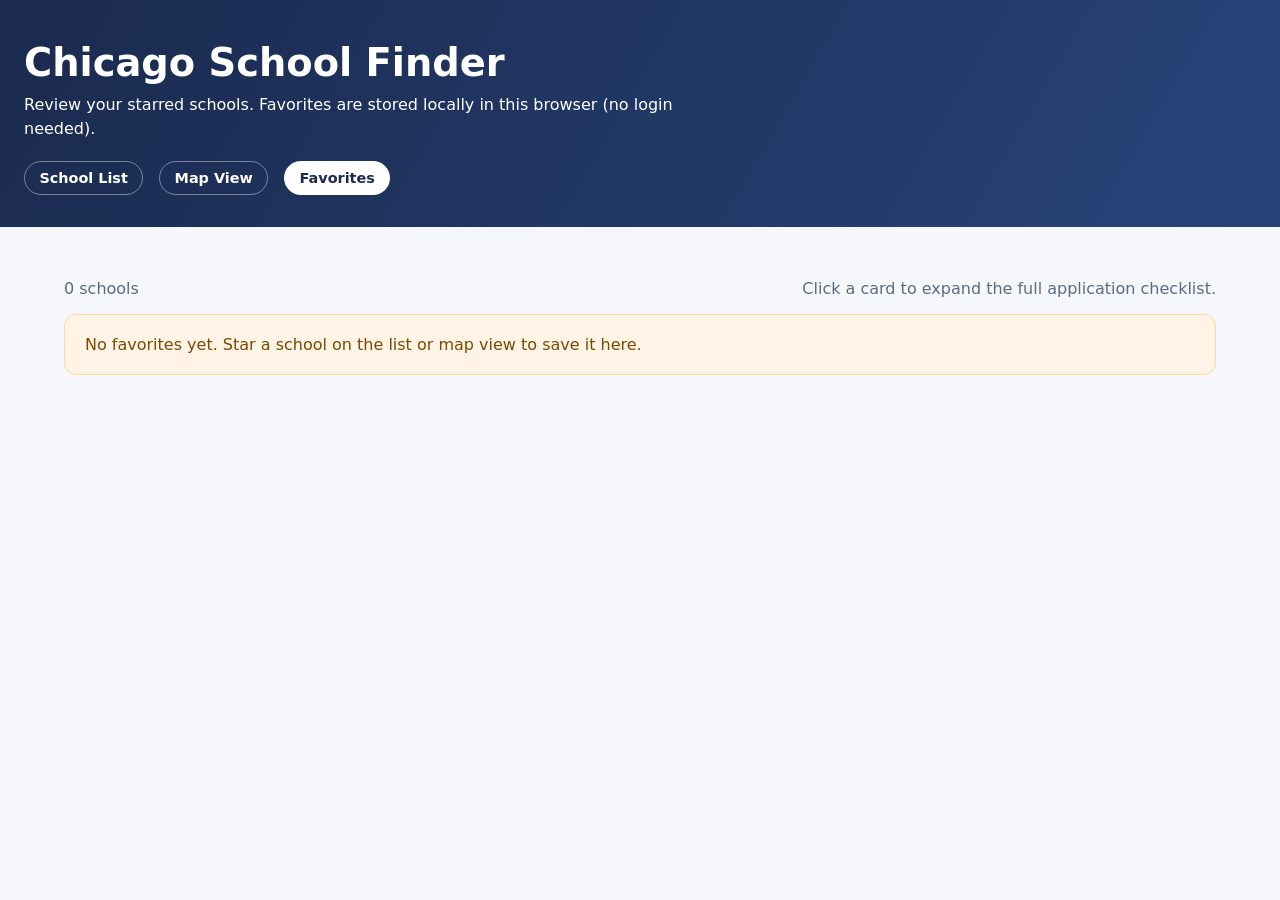
==== favorites.html @ c8cebf68 "Add Chicago school finder web app" ====
<!DOCTYPE html>
<html lang="en">
  <head>
    <meta charset="UTF-8" />
    <meta name="viewport" content="width=device-width, initial-scale=1.0" />
    <title>Chicago School Finder | Favorites</title>
    <link rel="stylesheet" href="styles.css" />
  </head>
  <body>
    <header>
      <h1>Chicago School Finder</h1>
      <p>
        Review your starred schools. Favorites are stored locally in this browser (no
        login needed).
      </p>
      <nav>
        <a href="index.html">School List</a>
        <a href="map.html">Map View</a>
        <a class="active" href="favorites.html">Favorites</a>
      </nav>
    </header>

    <main>
      <div class="results-meta">
        <span id="results-count">0 schools</span>
        <span>Click a card to expand the full application checklist.</span>
      </div>
      <section id="cards" class="card-grid" aria-live="polite"></section>
      <div id="empty-state" class="empty-state" hidden>
        No favorites yet. Star a school on the list or map view to save it here.
      </div>
    </main>

    <script type="module" src="favorites.js"></script>
  </body>
</html>
---- styles.css ----
:root {
  color-scheme: light;
  font-family: "Inter", "Segoe UI", system-ui, -apple-system, sans-serif;
  --navy: #1b2a4e;
  --blue: #3a6df0;
  --light: #f5f7fb;
  --card: #ffffff;
  --text: #1c2533;
  --muted: #5d6b82;
  --border: #d9e1f2;
  --accent: #ffb44a;
}

* {
  box-sizing: border-box;
}

body {
  margin: 0;
  background: var(--light);
  color: var(--text);
}

header {
  background: linear-gradient(120deg, #1b2a4e, #27447a);
  color: #fff;
  padding: 2.5rem 1.5rem 2rem;
}

header h1 {
  margin: 0 0 0.5rem;
  font-size: clamp(2rem, 3vw, 2.75rem);
}

header p {
  margin: 0;
  max-width: 720px;
  line-height: 1.5;
}

nav {
  margin-top: 1.25rem;
  display: flex;
  gap: 1rem;
  flex-wrap: wrap;
}

nav a {
  color: #fff;
  text-decoration: none;
  border: 1px solid rgba(255, 255, 255, 0.4);
  padding: 0.5rem 0.9rem;
  border-radius: 999px;
  font-weight: 600;
  font-size: 0.9rem;
}

nav a.active {
  background: #fff;
  color: var(--navy);
}

main {
  padding: 1.75rem 1.5rem 3rem;
  max-width: 1200px;
  margin: 0 auto;
}

.filters {
  background: var(--card);
  border-radius: 16px;
  padding: 1.5rem;
  border: 1px solid var(--border);
  box-shadow: 0 12px 24px rgba(15, 23, 42, 0.06);
}

.filters h2 {
  margin: 0 0 1rem;
  font-size: 1.25rem;
}

.filter-grid {
  display: grid;
  gap: 1rem;
  grid-template-columns: repeat(auto-fit, minmax(200px, 1fr));
}

label {
  display: flex;
  flex-direction: column;
  gap: 0.4rem;
  font-size: 0.9rem;
  color: var(--muted);
}

input,
select {
  padding: 0.55rem 0.75rem;
  border-radius: 10px;
  border: 1px solid var(--border);
  font-size: 0.95rem;
}

.filter-actions {
  margin-top: 1rem;
  display: flex;
  gap: 0.75rem;
  flex-wrap: wrap;
}

button {
  border-radius: 999px;
  border: none;
  padding: 0.6rem 1.1rem;
  font-weight: 600;
  cursor: pointer;
}

button.primary {
  background: var(--blue);
  color: #fff;
}

button.ghost {
  background: #fff;
  color: var(--navy);
  border: 1px solid var(--border);
}

.results-meta {
  margin: 1.5rem 0 1rem;
  display: flex;
  justify-content: space-between;
  flex-wrap: wrap;
  gap: 0.75rem;
  color: var(--muted);
}

.card-grid {
  display: grid;
  grid-template-columns: repeat(auto-fit, minmax(260px, 1fr));
  gap: 1.25rem;
}

.school-card {
  background: var(--card);
  border-radius: 16px;
  padding: 1.25rem;
  border: 1px solid var(--border);
  box-shadow: 0 12px 24px rgba(15, 23, 42, 0.08);
  cursor: pointer;
  position: relative;
  transition: transform 0.2s ease, box-shadow 0.2s ease;
}

.school-card:hover {
  transform: translateY(-3px);
  box-shadow: 0 14px 28px rgba(15, 23, 42, 0.12);
}

.school-card h3 {
  margin-top: 0;
}

.tags {
  display: flex;
  flex-wrap: wrap;
  gap: 0.4rem;
  margin-top: 0.75rem;
}

.tag {
  background: #eef3ff;
  color: #2b4acb;
  padding: 0.2rem 0.6rem;
  border-radius: 999px;
  font-size: 0.75rem;
}

.card-details {
  margin-top: 1rem;
  display: none;
  border-top: 1px solid var(--border);
  padding-top: 1rem;
}

.school-card.expanded .card-details {
  display: block;
}

.detail-grid {
  display: grid;
  gap: 0.75rem;
  grid-template-columns: repeat(auto-fit, minmax(200px, 1fr));
}

.detail-block {
  background: #f7f9ff;
  padding: 0.75rem;
  border-radius: 12px;
  font-size: 0.88rem;
}

.favorite {
  position: absolute;
  top: 1rem;
  right: 1rem;
  font-size: 1.2rem;
  border: none;
  background: transparent;
  cursor: pointer;
}

.favorite.active {
  color: var(--accent);
}

.map-layout {
  display: grid;
  grid-template-columns: minmax(260px, 1fr) 2fr;
  gap: 1.5rem;
}

.map-panel {
  background: var(--card);
  border-radius: 16px;
  border: 1px solid var(--border);
  padding: 1.5rem;
  min-height: 420px;
  display: flex;
  flex-direction: column;
  gap: 1rem;
}

.map-canvas {
  flex: 1;
  background: linear-gradient(135deg, #e2e9ff, #f7f9ff);
  border-radius: 16px;
  position: relative;
  overflow: hidden;
}

.map-marker {
  position: absolute;
  width: 12px;
  height: 12px;
  border-radius: 999px;
  background: var(--blue);
  box-shadow: 0 0 0 6px rgba(58, 109, 240, 0.2);
}

.map-marker span {
  position: absolute;
  top: 14px;
  left: -40px;
  width: 100px;
  font-size: 0.7rem;
  color: var(--navy);
}

.empty-state {
  background: #fff4e6;
  padding: 1.25rem;
  border-radius: 12px;
  border: 1px solid #ffd9a0;
  color: #7a4a00;
}

@media (max-width: 900px) {
  .map-layout {
    grid-template-columns: 1fr;
  }
}
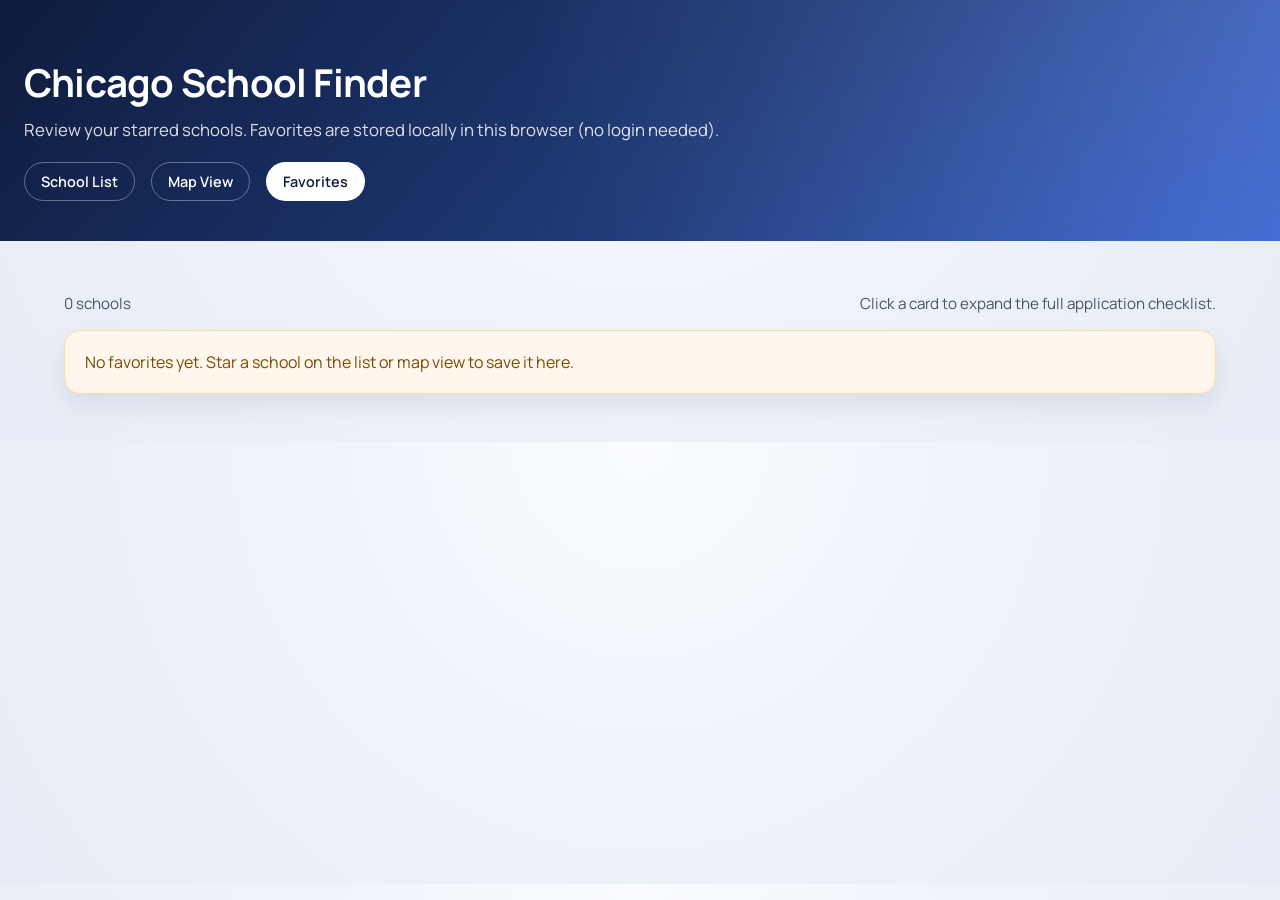
==== commit f9c3c627: "Refresh UI styling" ====
--- a/favorites.html
+++ b/favorites.html
@@ -4,6 +4,12 @@
     <meta charset="UTF-8" />
     <meta name="viewport" content="width=device-width, initial-scale=1.0" />
     <title>Chicago School Finder | Favorites</title>
+    <link rel="preconnect" href="https://fonts.googleapis.com" />
+    <link rel="preconnect" href="https://fonts.gstatic.com" crossorigin />
+    <link
+      href="https://fonts.googleapis.com/css2?family=Manrope:wght@400;500;600;700&display=swap"
+      rel="stylesheet"
+    />
     <link rel="stylesheet" href="styles.css" />
   </head>
   <body>
--- a/styles.css
+++ b/styles.css
@@ -1,14 +1,16 @@
 :root {
   color-scheme: light;
-  font-family: "Inter", "Segoe UI", system-ui, -apple-system, sans-serif;
-  --navy: #1b2a4e;
+  font-family: "Manrope", "Inter", "Segoe UI", system-ui, -apple-system, sans-serif;
+  --navy: #0f1b3d;
   --blue: #3a6df0;
   --light: #f5f7fb;
   --card: #ffffff;
-  --text: #1c2533;
-  --muted: #5d6b82;
-  --border: #d9e1f2;
+  --text: #111827;
+  --muted: #4b5563;
+  --border: #dbe4f3;
   --accent: #ffb44a;
+  --shadow: 0 24px 48px rgba(15, 23, 42, 0.12);
+  --soft-shadow: 0 12px 24px rgba(15, 23, 42, 0.08);
 }
 
 * {
@@ -17,25 +19,39 @@
 
 body {
   margin: 0;
-  background: var(--light);
+  background: radial-gradient(circle at top, #f9fbff 0%, #eef2f9 50%, #e7ecf6 100%);
   color: var(--text);
 }
 
 header {
-  background: linear-gradient(120deg, #1b2a4e, #27447a);
+  background: linear-gradient(130deg, #0f1b3d 0%, #1f3b78 55%, #345fd1 100%);
   color: #fff;
-  padding: 2.5rem 1.5rem 2rem;
+  padding: 3.5rem 1.5rem 2.5rem;
+  position: relative;
+  overflow: hidden;
+}
+
+header::after {
+  content: "";
+  position: absolute;
+  inset: 0;
+  background: radial-gradient(circle at top right, rgba(255, 255, 255, 0.18), transparent 60%);
+  opacity: 0.7;
+  pointer-events: none;
 }
 
 header h1 {
   margin: 0 0 0.5rem;
   font-size: clamp(2rem, 3vw, 2.75rem);
+  letter-spacing: -0.02em;
 }
 
 header p {
   margin: 0;
   max-width: 720px;
   line-height: 1.5;
+  font-size: 1.05rem;
+  color: rgba(255, 255, 255, 0.85);
 }
 
 nav {
@@ -48,11 +64,18 @@
 nav a {
   color: #fff;
   text-decoration: none;
-  border: 1px solid rgba(255, 255, 255, 0.4);
-  padding: 0.5rem 0.9rem;
+  border: 1px solid rgba(255, 255, 255, 0.35);
+  padding: 0.55rem 1rem;
   border-radius: 999px;
   font-weight: 600;
   font-size: 0.9rem;
+  backdrop-filter: blur(10px);
+  transition: all 0.2s ease;
+}
+
+nav a:hover {
+  border-color: rgba(255, 255, 255, 0.8);
+  transform: translateY(-1px);
 }
 
 nav a.active {
@@ -67,16 +90,18 @@
 }
 
 .filters {
-  background: var(--card);
-  border-radius: 16px;
-  padding: 1.5rem;
-  border: 1px solid var(--border);
-  box-shadow: 0 12px 24px rgba(15, 23, 42, 0.06);
+  background: rgba(255, 255, 255, 0.95);
+  border-radius: 20px;
+  padding: 1.75rem;
+  border: 1px solid rgba(219, 228, 243, 0.8);
+  box-shadow: var(--soft-shadow);
+  backdrop-filter: blur(8px);
 }
 
 .filters h2 {
   margin: 0 0 1rem;
-  font-size: 1.25rem;
+  font-size: 1.35rem;
+  color: var(--navy);
 }
 
 .filter-grid {
@@ -89,16 +114,28 @@
   display: flex;
   flex-direction: column;
   gap: 0.4rem;
-  font-size: 0.9rem;
+  font-size: 0.85rem;
   color: var(--muted);
+  text-transform: uppercase;
+  letter-spacing: 0.04em;
 }
 
 input,
 select {
-  padding: 0.55rem 0.75rem;
-  border-radius: 10px;
-  border: 1px solid var(--border);
+  padding: 0.65rem 0.85rem;
+  border-radius: 12px;
+  border: 1px solid rgba(219, 228, 243, 0.9);
   font-size: 0.95rem;
+  font-family: inherit;
+  background: #fff;
+  transition: border-color 0.2s ease, box-shadow 0.2s ease;
+}
+
+input:focus,
+select:focus {
+  outline: none;
+  border-color: rgba(58, 109, 240, 0.8);
+  box-shadow: 0 0 0 3px rgba(58, 109, 240, 0.2);
 }
 
 .filter-actions {
@@ -114,11 +151,18 @@
   padding: 0.6rem 1.1rem;
   font-weight: 600;
   cursor: pointer;
+  font-family: inherit;
+  transition: transform 0.2s ease, box-shadow 0.2s ease;
+}
+
+button:hover {
+  transform: translateY(-1px);
 }
 
 button.primary {
   background: var(--blue);
   color: #fff;
+  box-shadow: 0 10px 16px rgba(58, 109, 240, 0.25);
 }
 
 button.ghost {
@@ -134,6 +178,7 @@
   flex-wrap: wrap;
   gap: 0.75rem;
   color: var(--muted);
+  font-size: 0.95rem;
 }
 
 .card-grid {
@@ -143,38 +188,42 @@
 }
 
 .school-card {
-  background: var(--card);
-  border-radius: 16px;
-  padding: 1.25rem;
-  border: 1px solid var(--border);
-  box-shadow: 0 12px 24px rgba(15, 23, 42, 0.08);
+  background: rgba(255, 255, 255, 0.96);
+  border-radius: 20px;
+  padding: 1.5rem;
+  border: 1px solid rgba(219, 228, 243, 0.8);
+  box-shadow: var(--soft-shadow);
   cursor: pointer;
   position: relative;
   transition: transform 0.2s ease, box-shadow 0.2s ease;
 }
 
 .school-card:hover {
-  transform: translateY(-3px);
-  box-shadow: 0 14px 28px rgba(15, 23, 42, 0.12);
+  transform: translateY(-4px);
+  box-shadow: var(--shadow);
 }
 
 .school-card h3 {
   margin-top: 0;
+  margin-bottom: 0.35rem;
+  font-size: 1.2rem;
+  color: var(--navy);
 }
 
 .tags {
   display: flex;
   flex-wrap: wrap;
   gap: 0.4rem;
-  margin-top: 0.75rem;
+  margin-top: 0.85rem;
 }
 
 .tag {
-  background: #eef3ff;
+  background: rgba(58, 109, 240, 0.12);
   color: #2b4acb;
-  padding: 0.2rem 0.6rem;
+  padding: 0.25rem 0.65rem;
   border-radius: 999px;
   font-size: 0.75rem;
+  font-weight: 600;
 }
 
 .card-details {
@@ -188,6 +237,14 @@
   display: block;
 }
 
+.rating-row {
+  display: flex;
+  flex-wrap: wrap;
+  gap: 0.75rem;
+  font-size: 0.9rem;
+  color: var(--muted);
+}
+
 .detail-grid {
   display: grid;
   gap: 0.75rem;
@@ -195,8 +252,8 @@
 }
 
 .detail-block {
-  background: #f7f9ff;
-  padding: 0.75rem;
+  background: #f4f7ff;
+  padding: 0.85rem;
   border-radius: 12px;
   font-size: 0.88rem;
 }
@@ -207,8 +264,14 @@
   right: 1rem;
   font-size: 1.2rem;
   border: none;
-  background: transparent;
+  background: rgba(255, 255, 255, 0.85);
   cursor: pointer;
+  border-radius: 999px;
+  width: 36px;
+  height: 36px;
+  display: grid;
+  place-items: center;
+  box-shadow: 0 6px 12px rgba(15, 23, 42, 0.12);
 }
 
 .favorite.active {
@@ -222,48 +285,37 @@
 }
 
 .map-panel {
-  background: var(--card);
-  border-radius: 16px;
-  border: 1px solid var(--border);
-  padding: 1.5rem;
+  background: rgba(255, 255, 255, 0.95);
+  border-radius: 20px;
+  border: 1px solid rgba(219, 228, 243, 0.8);
+  padding: 1.75rem;
   min-height: 420px;
   display: flex;
   flex-direction: column;
   gap: 1rem;
+  box-shadow: var(--soft-shadow);
 }
 
 .map-canvas {
   flex: 1;
-  background: linear-gradient(135deg, #e2e9ff, #f7f9ff);
   border-radius: 16px;
   position: relative;
   overflow: hidden;
-}
-
-.map-marker {
-  position: absolute;
-  width: 12px;
-  height: 12px;
-  border-radius: 999px;
-  background: var(--blue);
-  box-shadow: 0 0 0 6px rgba(58, 109, 240, 0.2);
-}
-
-.map-marker span {
-  position: absolute;
-  top: 14px;
-  left: -40px;
-  width: 100px;
-  font-size: 0.7rem;
-  color: var(--navy);
+  min-height: 360px;
+}
+
+.leaflet-container {
+  font-family: inherit;
+  border-radius: 16px;
 }
 
 .empty-state {
-  background: #fff4e6;
+  background: #fff7ed;
   padding: 1.25rem;
-  border-radius: 12px;
+  border-radius: 16px;
   border: 1px solid #ffd9a0;
   color: #7a4a00;
+  box-shadow: var(--soft-shadow);
 }
 
 @media (max-width: 900px) {
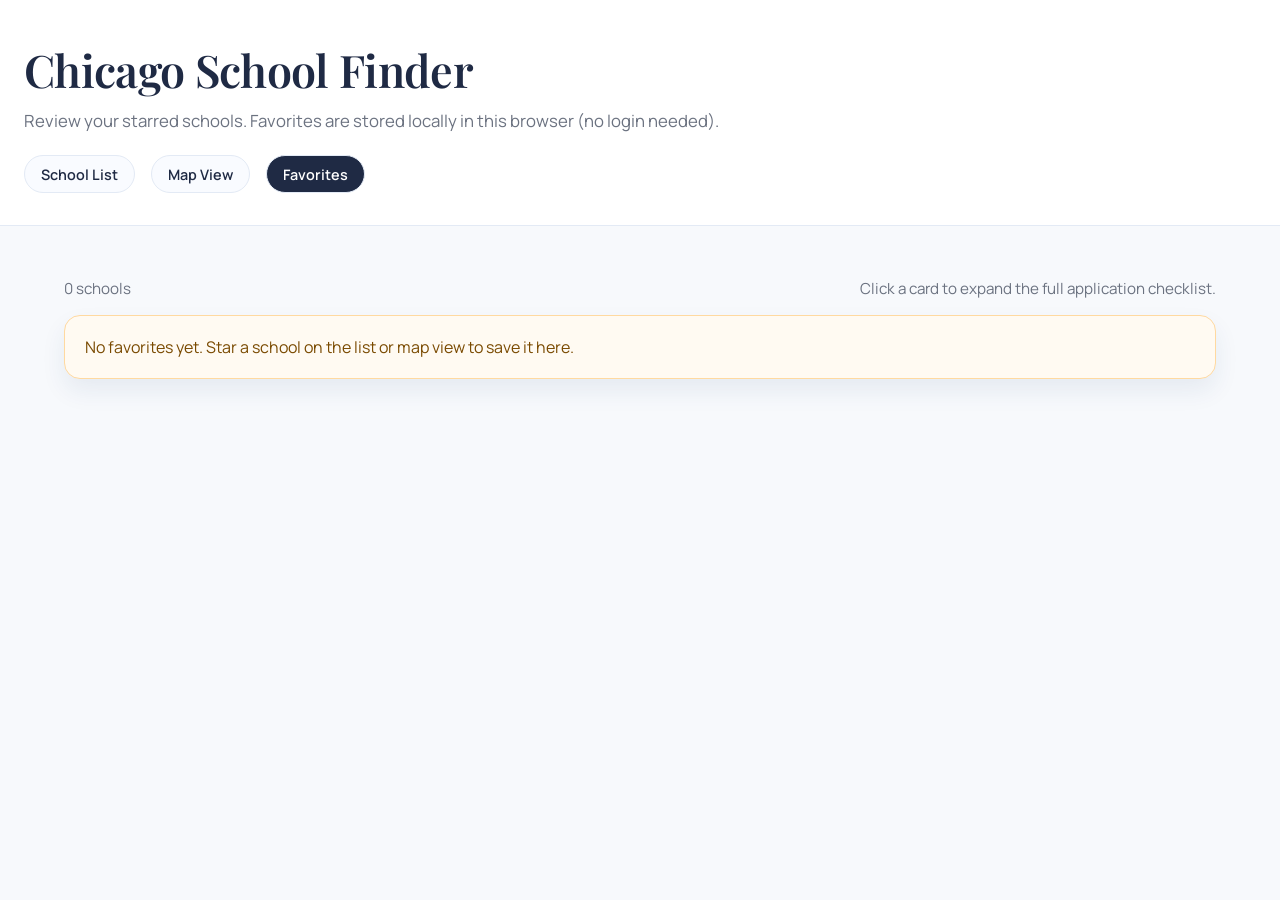
==== commit 52f24441: "Refine styling to match reference" ====
--- a/favorites.html
+++ b/favorites.html
@@ -8,6 +8,10 @@
     <link rel="preconnect" href="https://fonts.gstatic.com" crossorigin />
     <link
       href="https://fonts.googleapis.com/css2?family=Manrope:wght@400;500;600;700&display=swap"
+      rel="stylesheet"
+    />
+    <link
+      href="https://fonts.googleapis.com/css2?family=Playfair+Display:wght@500;600&display=swap"
       rel="stylesheet"
     />
     <link rel="stylesheet" href="styles.css" />
--- a/styles.css
+++ b/styles.css
@@ -1,16 +1,18 @@
 :root {
   color-scheme: light;
   font-family: "Manrope", "Inter", "Segoe UI", system-ui, -apple-system, sans-serif;
-  --navy: #0f1b3d;
-  --blue: #3a6df0;
+  --serif: "Playfair Display", "Times New Roman", serif;
+  --navy: #1f2a44;
+  --blue: #2d5bdb;
   --light: #f5f7fb;
   --card: #ffffff;
-  --text: #111827;
-  --muted: #4b5563;
-  --border: #dbe4f3;
-  --accent: #ffb44a;
-  --shadow: 0 24px 48px rgba(15, 23, 42, 0.12);
-  --soft-shadow: 0 12px 24px rgba(15, 23, 42, 0.08);
+  --text: #1f2937;
+  --muted: #6b7280;
+  --border: #e3eaf5;
+  --accent: #7aa3ff;
+  --chip: #e9f0ff;
+  --shadow: 0 18px 40px rgba(30, 60, 120, 0.1);
+  --soft-shadow: 0 12px 24px rgba(30, 60, 120, 0.08);
 }
 
 * {
@@ -19,39 +21,31 @@
 
 body {
   margin: 0;
-  background: radial-gradient(circle at top, #f9fbff 0%, #eef2f9 50%, #e7ecf6 100%);
+  background: #f7f9fc;
   color: var(--text);
 }
 
 header {
-  background: linear-gradient(130deg, #0f1b3d 0%, #1f3b78 55%, #345fd1 100%);
-  color: #fff;
-  padding: 3.5rem 1.5rem 2.5rem;
-  position: relative;
-  overflow: hidden;
-}
-
-header::after {
-  content: "";
-  position: absolute;
-  inset: 0;
-  background: radial-gradient(circle at top right, rgba(255, 255, 255, 0.18), transparent 60%);
-  opacity: 0.7;
-  pointer-events: none;
+  background: #ffffff;
+  color: var(--navy);
+  padding: 2.5rem 1.5rem 2rem;
+  border-bottom: 1px solid var(--border);
 }
 
 header h1 {
   margin: 0 0 0.5rem;
-  font-size: clamp(2rem, 3vw, 2.75rem);
-  letter-spacing: -0.02em;
+  font-size: clamp(2.2rem, 3.5vw, 3.1rem);
+  letter-spacing: -0.015em;
+  font-family: var(--serif);
+  font-weight: 600;
 }
 
 header p {
   margin: 0;
   max-width: 720px;
-  line-height: 1.5;
+  line-height: 1.65;
   font-size: 1.05rem;
-  color: rgba(255, 255, 255, 0.85);
+  color: var(--muted);
 }
 
 nav {
@@ -62,25 +56,25 @@
 }
 
 nav a {
-  color: #fff;
+  color: var(--navy);
   text-decoration: none;
-  border: 1px solid rgba(255, 255, 255, 0.35);
+  border: 1px solid var(--border);
   padding: 0.55rem 1rem;
   border-radius: 999px;
   font-weight: 600;
   font-size: 0.9rem;
-  backdrop-filter: blur(10px);
+  background: #f9fbff;
   transition: all 0.2s ease;
 }
 
 nav a:hover {
-  border-color: rgba(255, 255, 255, 0.8);
+  border-color: rgba(122, 163, 255, 0.5);
   transform: translateY(-1px);
 }
 
 nav a.active {
-  background: #fff;
-  color: var(--navy);
+  background: var(--navy);
+  color: #fff;
 }
 
 main {
@@ -90,18 +84,18 @@
 }
 
 .filters {
-  background: rgba(255, 255, 255, 0.95);
-  border-radius: 20px;
+  background: #ffffff;
+  border-radius: 22px;
   padding: 1.75rem;
-  border: 1px solid rgba(219, 228, 243, 0.8);
+  border: 1px solid var(--border);
   box-shadow: var(--soft-shadow);
-  backdrop-filter: blur(8px);
 }
 
 .filters h2 {
   margin: 0 0 1rem;
   font-size: 1.35rem;
   color: var(--navy);
+  font-family: var(--serif);
 }
 
 .filter-grid {
@@ -114,17 +108,17 @@
   display: flex;
   flex-direction: column;
   gap: 0.4rem;
-  font-size: 0.85rem;
-  color: var(--muted);
+  font-size: 0.8rem;
+  color: #64748b;
   text-transform: uppercase;
-  letter-spacing: 0.04em;
+  letter-spacing: 0.06em;
 }
 
 input,
 select {
   padding: 0.65rem 0.85rem;
   border-radius: 12px;
-  border: 1px solid rgba(219, 228, 243, 0.9);
+  border: 1px solid var(--border);
   font-size: 0.95rem;
   font-family: inherit;
   background: #fff;
@@ -162,7 +156,7 @@
 button.primary {
   background: var(--blue);
   color: #fff;
-  box-shadow: 0 10px 16px rgba(58, 109, 240, 0.25);
+  box-shadow: 0 10px 16px rgba(45, 91, 219, 0.25);
 }
 
 button.ghost {
@@ -188,10 +182,10 @@
 }
 
 .school-card {
-  background: rgba(255, 255, 255, 0.96);
-  border-radius: 20px;
+  background: #ffffff;
+  border-radius: 22px;
   padding: 1.5rem;
-  border: 1px solid rgba(219, 228, 243, 0.8);
+  border: 1px solid var(--border);
   box-shadow: var(--soft-shadow);
   cursor: pointer;
   position: relative;
@@ -206,8 +200,10 @@
 .school-card h3 {
   margin-top: 0;
   margin-bottom: 0.35rem;
-  font-size: 1.2rem;
-  color: var(--navy);
+  font-size: 1.35rem;
+  color: var(--navy);
+  font-family: var(--serif);
+  font-weight: 600;
 }
 
 .tags {
@@ -218,9 +214,9 @@
 }
 
 .tag {
-  background: rgba(58, 109, 240, 0.12);
-  color: #2b4acb;
-  padding: 0.25rem 0.65rem;
+  background: var(--chip);
+  color: #2d4c8b;
+  padding: 0.3rem 0.75rem;
   border-radius: 999px;
   font-size: 0.75rem;
   font-weight: 600;
@@ -252,7 +248,7 @@
 }
 
 .detail-block {
-  background: #f4f7ff;
+  background: #f8faff;
   padding: 0.85rem;
   border-radius: 12px;
   font-size: 0.88rem;
@@ -264,14 +260,14 @@
   right: 1rem;
   font-size: 1.2rem;
   border: none;
-  background: rgba(255, 255, 255, 0.85);
+  background: #ffffff;
   cursor: pointer;
   border-radius: 999px;
   width: 36px;
   height: 36px;
   display: grid;
   place-items: center;
-  box-shadow: 0 6px 12px rgba(15, 23, 42, 0.12);
+  box-shadow: 0 6px 12px rgba(30, 60, 120, 0.12);
 }
 
 .favorite.active {
@@ -285,9 +281,9 @@
 }
 
 .map-panel {
-  background: rgba(255, 255, 255, 0.95);
-  border-radius: 20px;
-  border: 1px solid rgba(219, 228, 243, 0.8);
+  background: #ffffff;
+  border-radius: 22px;
+  border: 1px solid var(--border);
   padding: 1.75rem;
   min-height: 420px;
   display: flex;
@@ -310,7 +306,7 @@
 }
 
 .empty-state {
-  background: #fff7ed;
+  background: #fffaf2;
   padding: 1.25rem;
   border-radius: 16px;
   border: 1px solid #ffd9a0;
